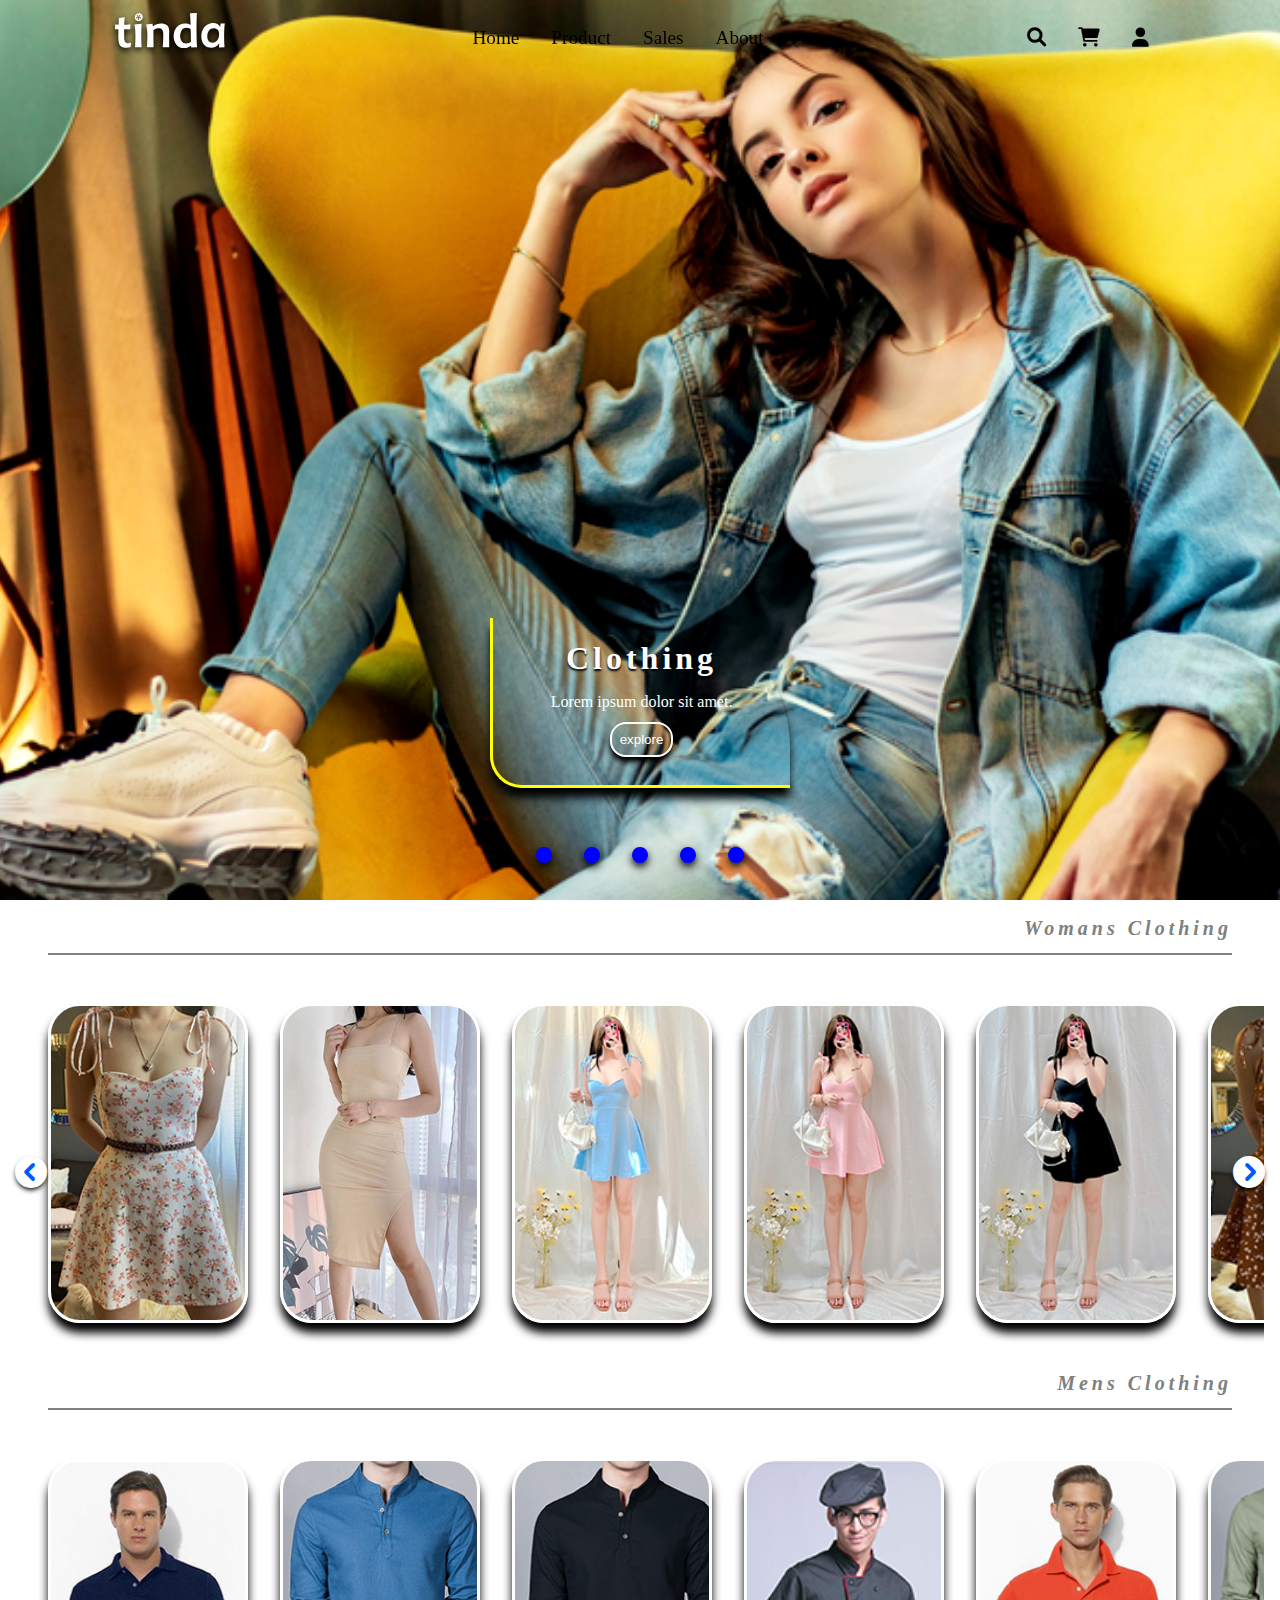
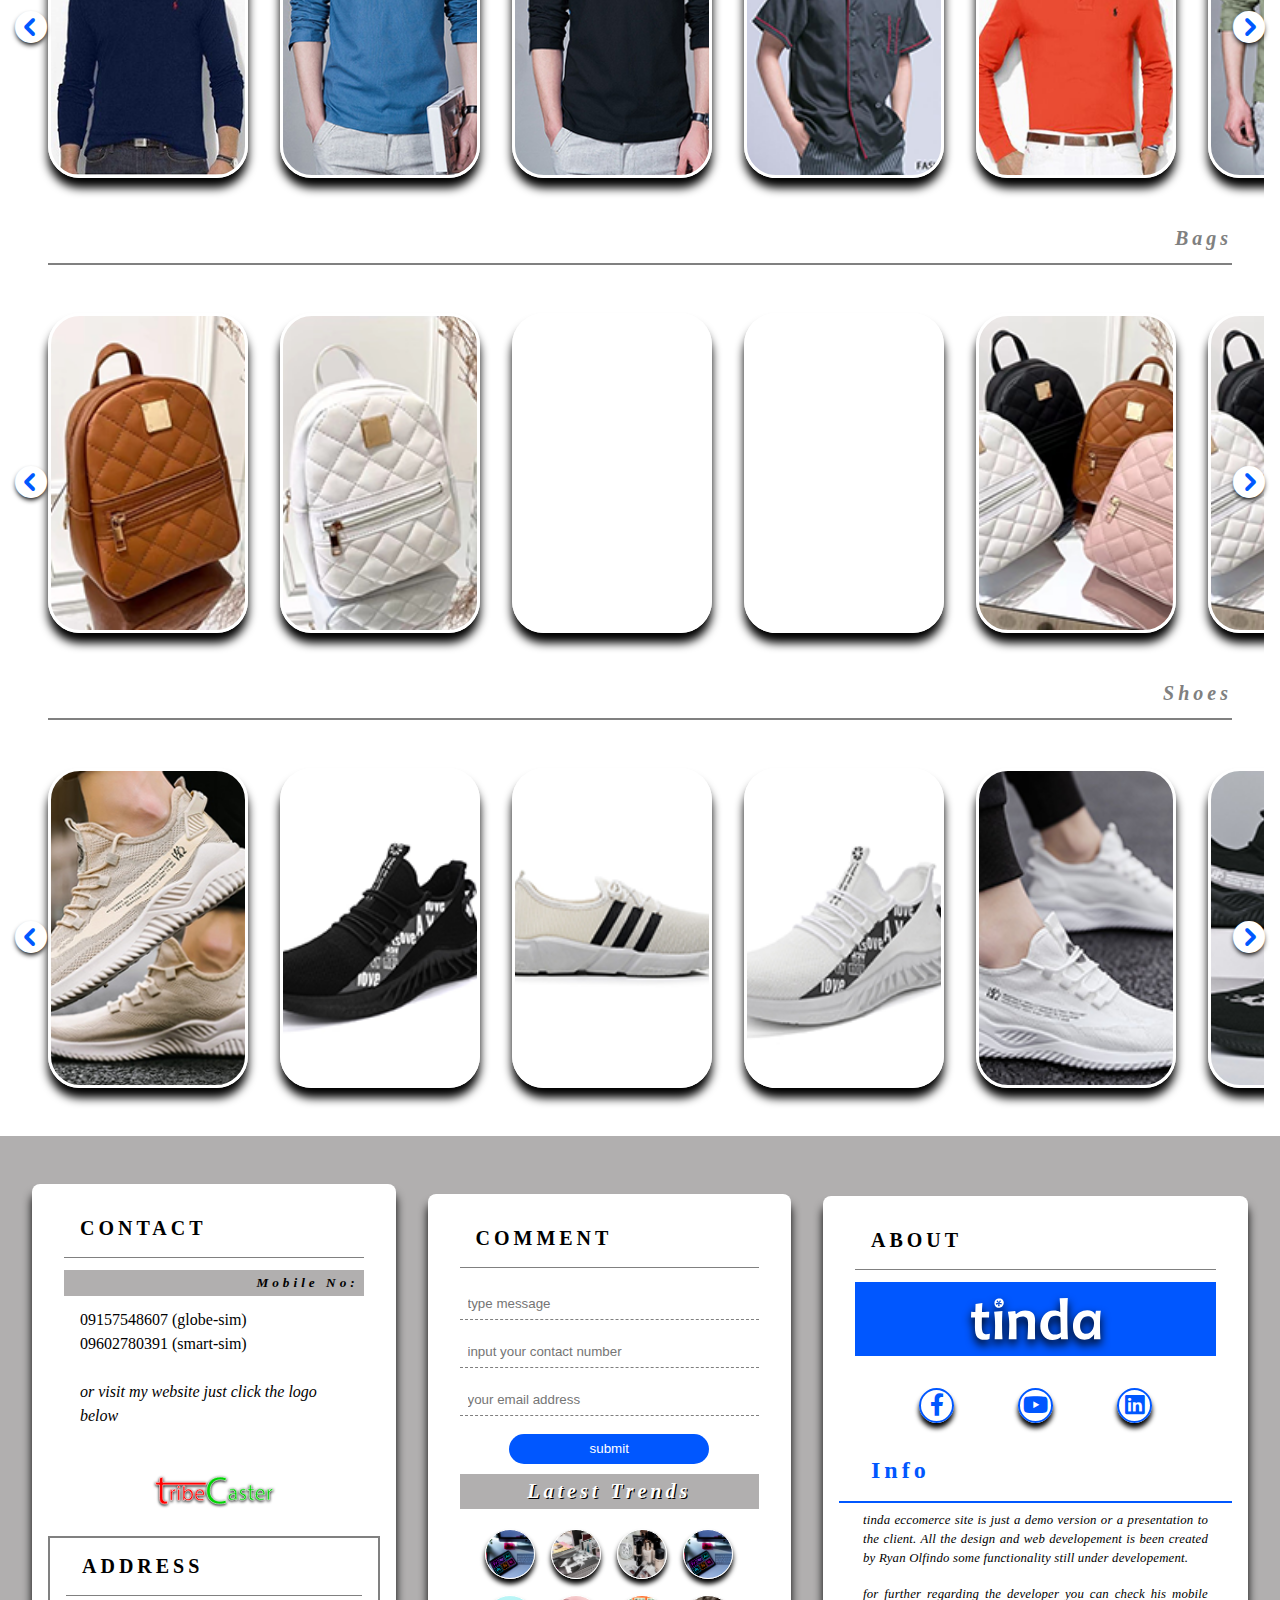
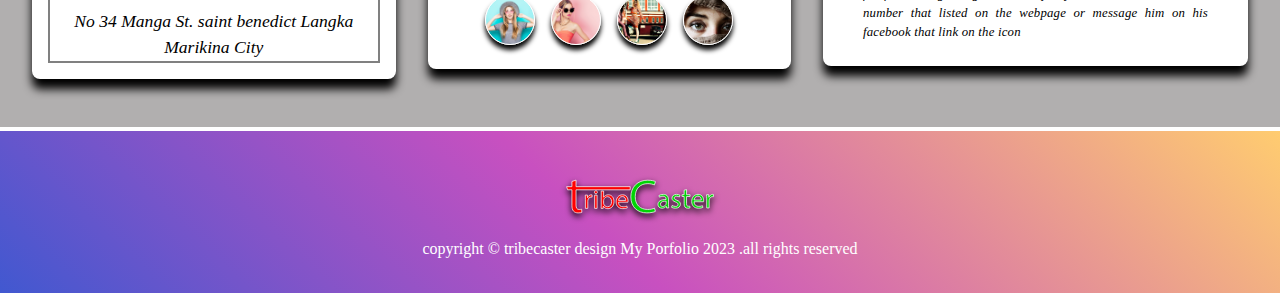
==== product.html @ 4064c998 "add new files" ====
<!DOCTYPE html>
<html lang="en">
<head>
    <meta charset="UTF-8">
    <meta http-equiv="X-UA-Compatible" content="IE=edge">
    <meta name="viewport" content="width=device-width, initial-scale=1.0">
    <title>Document</title>
    <link rel="stylesheet" href="./css/product.css">
    <link rel="stylesheet" href="./css/all.css">

</head>
<body>
        <!-- header -->
        <header id="header">
            <!-- nav -->
            <nav class="nav">
                <div class="nav-container">
                    <div class="nav-menu">
                        <div class="nav-logo">
                            <img src="./images/tinda logo.svg" alt="logo" width="110" class="tinda-logo">
                        </div>
    
                        <div class="nav-toggle">
                            <i class="fa-solid fa-bars"></i>
                        </div>
    
                        <div class="nav-list">
                            <ul class="nav-item">
                                <li class="nav-link">
                                    <a href="index.html " class="link-list">home</a>
                                </li>
                                <li class="nav-link">
                                    <a href="product.html" class="link-list">product</a>
                                </li>
                                <li class="nav-link">
                                    <a href="sales.html" class="link-list">sales</a>
                                </li>
                                <li class="nav-link">
                                    <a href="about.html" class="link-list">about</a>
                                </li>
                            </ul>
                        </div>
    
                        <div class="social-Icon">
                            <ul class="icon-list">
                                <li class="icon-link">
                                    <a href="" class="link-list">
                                        <i class="fa-solid fa-magnifying-glass"></i>
                                    </a>
                                </li>
                                <li class="icon-link">
                                    <a href="cartitem.html" class="link-list">
                                        <i class="fa-solid fa-cart-shopping"></i>
                                    </a>
                                </li>
                                <!-- <li>
                                    <a href="">
                                        <i class="fa-solid fa-bell">
                                    </a>
                                </li> -->
                                <li class="icon-link">
                                    <a href="" class="link-list">
                                        <i class="fa-solid fa-user"></i>
                                    </a>
                                </li>
    
                            </ul>
                        </div>
    
                    </div>
                </div>
            </nav>
            <!--XX nav XX-->
            <!-- header slider -->
            <div class="header-container">
                <div class="header-slide snaps-inline">
                    <!-- <article class="head-box" id="roll1" style="background-image: url(./images/model1.png);">
                        <div class="header-title">
                            <h1>clothing</h1>
                            <span>Lorem ipsum dolor sit amet.</span>
                            <button class="slide-btn">
                                explore
                            </button>
                        </div>
                    </article>
                    
                    <article class="head-box" id="roll2" style="background-image: url(./images/model2.png);">
                        <div class="header-title">
                            <h1>beauty product</h1>
                            <button class="slide-btn">
                                explore
                            </button>
                        </div>
                    </article>
    
                    <article class="head-box" id="roll3" style="background-image: url(./images/model3.png);">
                        <div class="header-title">
                            <h1>beauty product</h1>
                            <button class="slide-btn">
                                explore
                            </button>
                        </div>
                    </article> -->
    
                </div>
    
                <div class="slider-selector">
                    <ul class="button-list">
                       <!-- <li id="roll" data-id="id"><a href="#roll1"><i class="fa-solid fa-circle"></i></a></li> 
                       <li id="roll" ><a href="#roll2"><i class="fa-solid fa-circle"></i></a></li> 
                       <li id="roll" ><a href="#roll3"><i class="fa-solid fa-circle"></i></a></li> 
                       <li id="roll" ><a href="#roll4"><i class="fa-solid fa-circle"></i></a></li>  -->
                    </ul>
                </div>
    
            </div>
            <!--xx header slider xx-->
    
        </header>
        <!--xx header xx-->
        <main>
            <!-- -------modal----------- -->
            <section class="modal-section">
                <div class="modal-container">
                    
                </div>
            </section>

            <!-- xx-------modal-----------xx -->
            <section id="product-section woman">
                <div class="title-category">
                    <h4>womans clothing</h4>
                </div>
            
                <div class="slider-main">
                    <div class="trending-container-product womancontainer">
                  
                    </div>
                    <div class="slide-button">
                        <div class="prev-slide previcon" onclick="prev(this)" type="button" >
                            <i class="fa-solid fa-circle-chevron-left"></i>
                        </div>
                        <div class="next-slide nexticon" onclick="next(this)" type="button" >
                            <i class="fa-solid fa-circle-chevron-right"></i>
                        </div>
                        
                    </div>
                    </div>
            
                </div>
            
            
            </section>
            <section id="product-section mens">
                <div class="title-category">
                    <h4>mens clothing</h4>
                </div>
            
                <div class="slider-main">
                    <div class="trending-container-product mancontainer">
                        
                    </div>
                    <div class="slide-button">
                        <div class="prev-slide previcon" onclick="prev(this)" type="button" >
                            <i class="fa-solid fa-circle-chevron-left"></i>
                        </div>
                        <div class="next-slide nexticon" onclick="next(this)" type="button" >
                            <i class="fa-solid fa-circle-chevron-right"></i>
                        </div>
                        
                    </div>
                    </div>
            
                </div>
            
            
            </section>
            <section id="product-section bag">
                <div class="title-category">
                    <h4>bags</h4>
                </div>
            
                <div class="slider-main">
                    <div class="trending-container-product bagcontainer">
                        
                    </div>
                    <div class="slide-button">
                        <div class="prev-slide previcon" onclick="prev(this)" type="button" >
                            <i class="fa-solid fa-circle-chevron-left"></i>
                        </div>
                        <div class="next-slide nexticon" onclick="next(this)" type="button" >
                            <i class="fa-solid fa-circle-chevron-right"></i>
                        </div>
                        
                    </div>
                    </div>
            
                </div>
            
            
            </section>
            <section id="product-section shoes">
                <div class="title-category">
                    <h4>shoes</h4>
                </div>
            
                <div class="slider-main">
                    <div class="trending-container-product shoecontainer">
                       
                
                    </div>
                    <div class="slide-button">
                        <div class="prev-slide previcon" onclick="prev(this)" type="button" >
                            <i class="fa-solid fa-circle-chevron-left"></i>
                        </div>
                        <div class="next-slide nexticon" onclick="next(this)" type="button" >
                            <i class="fa-solid fa-circle-chevron-right"></i>
                        </div>
                        
                    </div>
                    </div>
            
                </div>
            
            
            </section>
        </main>

        <footer class="footer">
            <div class="footer-container">
                
                <div class="contact-info footer-box">
    
                    <div class="contact-box">
                        <h4>contact</h4>
                        <h5>Mobile No:</h5>
                        <ul class="contact-list">
                            <li class="contact-link">09157548607 (globe-sim)</li>
                            <li class="contact-link">09602780391 (smart-sim)</li>
                        </ul>
                        <span> or visit my website just click the logo below</span>
                        <span class="contact-logo"><a href="#"><img src="./images/tirbecaster new logo.svg" width="120" alt="logo"></a></span>
                    </div>
                    <div class="address-box">
                        <h4>address</h4>
                        <span>
                            No 34 Manga St. saint benedict Langka Marikina City
                        </span>
    
                    </div>
                    
                </div>
                
                <div class="fedds-info footer-box">
    
                    <div class="comment-box">
                        <h4>comment</h4>
                        <form action="" class="comment-form">
                            <input type="text" class="comment-input" placeholder="type message">
                            <input type="text" class="contact-input" placeholder="input your contact number">
                            <input type="text" class="email-input" placeholder="your email address">
                            
    
                            <div class="comment-btn">
                                <button type="submit" class="submit-btn">submit</button>
                            </div>
    
                        </form>
    
                    </div>
    
                    <div class="news-box">
                        <h4>latest trends</h4>
                        
                        <div class="trending-box">
                            <div class="img-trend" style="background-image: url(./images/photoediting.png)">
                                <a href="#"></a>
                            </div>
                            <div class="img-trend" style="background-image: url(./images/magazine.png)">
                                <a href="#"></a>
                            </div>
                            <div class="img-trend" style="background-image: url(./images/labeldesign.png)">
                                <a href="#"></a>
                            </div>
                            <div class="img-trend" style="background-image: url(./images/photoediting.png)">
                                <a href="#"></a>
                            </div>
    
                        </div>
                        <div class="trending-box2">
                            <div class="img-trend" style="background-image: url(./images/model1.png)">
                                <a href="#"></a>
                            </div>
                            <div class="img-trend" style="background-image: url(./images/model2.png)">
                                <a href="#"></a>
                            </div>
                            <div class="img-trend" style="background-image: url(./images/model5.png)">
                                <a href="#"></a>
                            </div>
                            <div class="img-trend" style="background-image: url(./images/model9.png)">
                                <a href="#"></a>
                            </div>
    
                        </div>
    
                    </div>
             
                </div>
    
                <div class="links-info footer-box">
    
                    <div class="about-box">
                        <h4>about</h4>
                        <div class="footer-logo ">
                            <img src="./images/tinda logo.svg" alt="" width="130" class="about-logo">
                        </div>
                        <div class="about-icon-box">
    
                            <ul class="about-icon-list">
                                <li class="about-icon-link"><a href="#"><i class="fa-brands fa-facebook-f"></i></a></li>
                                <li class="about-icon-link"><a href="#"><i class="fa-brands fa-youtube"></i></a></li>
                                <li class="about-icon-link"><a href="#"><i class="fa-brands fa-linkedin"></i></a></li>
                            </ul>
    
                        </div>
                       
                    </div>
                    <div class="about-info">
                        <h3>info</h3>
    
                        <div class="desc-info">
                            <p>
                                tinda eccomerce site is just a demo version or a presentation to the client. All the design and web developement 
                                is been created by Ryan Olfindo some functionality still under developement.
                            </p> 
                            <p>
                                for further regarding the developer you can check his mobile number that listed on the webpage or
                                message him on his facebook that link on the icon 
                            </p>
                            
                        </div>
    
                    </div>
                    
                </div>
    
            </div>
            <div class="dev-footer">
                <div class="dev-logo">
                    <img src="./images/tirbecaster new logo.svg"  class="my-logo"width="150" alt="logo">
    
                </div>
                <div class="dev-note">
                    <span>copyright © tribecaster design My Porfolio 2023 .all rights reserved</span>
                </div>
            </div>
        </footer>

        <script src="./js/product.js"></script>
</body>
</html>
---- css/product.css ----
html {
    scroll-behavior: smooth;
}

*, ::after, ::before {

    padding: 0;
    margin: 0;
    box-sizing: border-box;
  
}

html, body {
    margin: 0% !important;
    padding: 0%;
    box-sizing: border-box;
    overflow-x: hidden;

} 

body {
    font-size: 0.8rem;
    line-height: 1.5;
    font-family: var(--ff-secondary);
}

::-webkit-scrollbar{
    width: 0.9rem;
    height: 0.9rem;

}

::-webkit-scrollbar-track {
   
  background: rgba(255, 255, 255, 0.541);
}


::-webkit-scrollbar-thumb  {
    background: rgba(6, 239, 231, 0.898);
    opacity: 100%;
    border-radius: 10rem;
    transition: all 5s ease-in-out;
}

::-webkit-scrollbar-thumb:hover  {
    opacity: 100%;
    border: 2px solid rgba(6, 239, 231, 0.898);
    background: white;
    border-radius: 4rem;
    transition: all 5s ease-in-out;
}

:root {

         /*---------Linear Gradient-------------*/
        --darklighht: linear-gradient(260deg, rgba(0, 0, 0) 0%,  rgba(0, 0, 5) 35%, rgba(23, 22, 22, 1) 100%);
        --darksky: linear-gradient(45deg, rgba(4,1,43,1) 0%, rgba(13,6,130,1) 50%, rgba(4,1,43,1) 50%);
        --darksky2: linear-gradient(circle, rgba(4,1,43,1) 0%, rgba(13,6,130,1) 30%, rgba(4,1,43,1) 90%);
        --preDark: radial-gradient(circle, rgba(20,20,22,1) 0%, rgba(11,11,11,1) 45%, rgba(1,0,8,1) 100%);
        --darkapple: linear-gradient(315deg, #000000 0%, #1c1a1f 74%);
        --darkapple2: linear-gradient(90deg, rgba(0, 0, 0, 0) 0%, rgba(0, 0, 0, 0.192) 40%, hwb(264 10% 88%) 74%, hwb(264 10% 88%) 100%);
        --cyan: #4158D0;
        --gradeientmegnta: linear-gradient(43deg, #4158D0 0%, #C850C0 46%, #FFCC70 100%);
        --gradeientmegnta3: linear-gradient(43deg, rgba(65, 88, 208, 80%) 0%, rgba(200, 80, 192, 60%) 46%, rgba(255, 204, 112, 80%) 100%);
        --gradeientmegnta2: linear-gradient(-90deg, #4158D0 0%, #C850C0 46%, #FFCC70 100%);

        /*--X-------Linear Gradient-----------X--*/

       /*--------- Color-------------*/
       --darkblue: #04012b;
       --applegreen: #00FF00;
       --dark: #000000;
       --lightDark: #171616;
       --lavander: rgb(90, 20, 160);
       --cyan: #0057FF;
       --lightcyan: rgb(3, 204, 244);
       --lightgray: rgb(210, 206, 206);
   
       /*----X----- Color----------X---*/

         /* letterspacing */
         --transition: all 0.3s linear;
         --spacing: 0.25rem;
         --radius: 0.5rem;
          --light-shadow: 0 5px 15px rgba(0, 0, 0, 0.1);
         --dark-shadow: 0 5px 15px rgba(0, 0, 0, 0.2);
         --max-width: 1170px;
         --fixed-width: 620px;

         --ff-primary: "Roboto", "san-serif";
        --ff-secondary: "Open Sans" "san-serif";

}

/* global style  */
    a {
        text-decoration: none;
       color: black;
    }

    ul {
        list-style: none;
    }

    img :not(.log){
        width: 100%;
    }

    h1, h2, h3, h4,h5 {
        font-family: var(--ff-primary);
        letter-spacing: var(--spacing);
        text-transform: capitalize;
        line-height: 1.25;
        margin-bottom: 0.75rem;
        
    }

    h1 {
        font-size: 2.25rem;
    }

    h2 {
        font-size: 2rem;
    }

    h3 {
        font-size: 1.5rem;
    }

    h4 {
        font-size: 1.25rem;
    }

    body {
        font-size: 1rem;
    }



/*----xx- global style  -xx---*/


header {

    margin: 0;
    padding: 0;
    box-sizing: border-box;
    height: 100%;
    width: 100%;
   
}

.nav {

    margin: 0;
    padding: 0;
    width: 100%;
    min-height: 4rem;
    height: 0;
    position: fixed;
    z-index: 300;
    transition: all 1s ease-in-out;
    overflow: hidden;
}

.fixed-nav {
    background: var(--gradeientmegnta2);
    box-shadow: 0 5px 5px var(--dark);
    border-bottom: 3px solid white;
    transition: all 1s ease-in-out;

}

.show-nav {
    height: 11rem;
    min-height: 0 !important;
    transition: all 1s ease-in-out;
    border-radius: 0rem 0rem 8rem 0rem;
    border-bottom: 4px solid white;
    box-shadow: 0 5px 5px var(--dark);
}

.nav-container {
    width: 100%;
    display: flex;
    align-items: center;
    justify-content: center;
}

.nav-menu {
    width: 100%;
    display: flex;
    align-items: center;
    justify-content: space-around;
    flex-wrap: wrap;
   
}

.nav-logo {
    margin: 0rem;
    padding: 0rem;
    margin-top: -1rem;
    filter: drop-shadow(0 3px 3px var(--dark));
    display: flex;
    align-items: center;
    justify-content: center;
    position: relative;
    flex-wrap: wrap;

}



.nav-toggle {
    color: white;
    top: 0;
    left: 80%;
    position: absolute;
    margin: 0.2rem 1rem;
    padding: 0.6rem;
    font-size: 1.5rem;
    display: none !important;
    justify-content: center;
    align-items: center;
    text-shadow: 0 2px 2px var(--dark);
    
}

.nav-item, .icon-list {
    
    display: flex;
    align-items: center;
    justify-content: center;
    text-align: center;
   
}


.nav-item {
    flex-wrap: wrap;
    flex-direction: row;
   
}

.nav-item .nav-link,  .icon-list .icon-link {
    margin: 0.5rem 1rem;
    font-size: 1.2rem;
    text-transform: capitalize;

}

.link-list a{

    color:black !important;
    font-weight: bolder;
    /* text-shadow: 0 2PX 2PX var(--dark); */
}

.fixed-color {
    color:white !important;
}

.nav-list, .social-Icon {
    margin: 1rem 0rem;
}

/* -----header slide-------- */
.header-container {
    
    width: 100%;
    height: 100vh;
    margin: 0;
    padding: 0;
    box-sizing: border-box;
    
}

.header-slide {
    width: 100%;
    height: 100%;
    max-width: 5000px;
    display: grid;
    grid-auto-flow: column;
    grid-auto-columns: auto;
    overflow-x: scroll;
    scroll-behavior: smooth;

    
}

.header-slide::-webkit-scrollbar {
    display: none;
 
}



.head-box {
    width: 100vw;
    height: 100%;
    background-size: cover;
    background-position: top;
    background-repeat: no-repeat;
    display: flex;
    align-items: end;
    justify-content: center;
    padding: 6rem;
    color: white;
    
}

.effect {

    width: 100%;
    height: 100%;
    display: flex;
    align-items: center;
    justify-content: flex-start;
    transition: all 2s ease-out;
    transform: translateX(-100%);
}



.header-title {
    width: 300px;
    height: 170px;
    margin: 1rem;
    padding: 1rem;
    border-left: 3px solid yellow;
    border-bottom: 3px solid yellow;
    /* background-color: rgba(54, 173, 224, 0.15); */
    display: flex;
    align-items: center;
    justify-content: center;
    flex-direction: column;
    border-radius: 0rem 8rem 0rem 2rem;
    box-shadow: 0 10px 10px var(--dark);
    text-align: center;
    position: relative;
}

.header-title h2 {
    color: white;
    text-shadow: 0 2px 2px var(--dark);
}

.slide-btn {
    margin: 0.5rem;
    padding: 0.5rem;
    border-radius: 1rem;
    border-style: none;
    border: 2px solid white;
    background-color: transparent;
    box-shadow: 0 5px 5px var(--dark);
    color: white;
}

.slider-selector {
    display: flex;
    align-items: last baseline;
    justify-content: center;
    width: 100%;
   
}

.slider-selector ul {
    display: flex;
    margin: 1rem;
    position: absolute;

}

#roll {
    margin: 0.5rem;
    padding: 0.5rem;
    transition: all 1s ease-in-out;
    
}

#roll a {
    color: blue;
    filter: drop-shadow(0 4px 4px var(--dark));
    transition: all 0.5s ease-in-out;
    
}

.id-slide1 {
    transform: translateX(100%);
}

#roll a:hover {
    color: white;
    transition: all 0.5s ease-in-out;
    border: 2px solid white;
    padding: 0.25rem;
    margin: 0rem 3rem;
    border-radius: 5rem;

}

.snaps-inline {
    scroll-snap-type:inline mandatory;
    scroll-padding-inline: -1rem;
    scroll-snap-type: mandatory;

}

.snaps-inline > * {
    scroll-snap-align:start ;
}

/* ---xx--header slide--xx------ */


/* ---------Modal section--------- */
.modal-section, .modal-section2 {
    margin: 0;
    padding: 0;
    box-sizing: border-box;

}

.modal-container {
    width: 100vw;
    height: 100vh;
    display: none;
    align-items: center baseline;
    justify-content: center;
    background-color: rgba(28, 26, 31, 80%);
    position: fixed;
    z-index: 100;
    top: 10%;
    padding: 2rem 0rem;
    transform: translateX(100%);
    visibility: 50%;
    transition: all 2s ease-out;
}


.modal-shoes-container {

    width: 100vw;
    height: 100vh;
    display: none;
    align-items: center baseline;
    justify-content: center;
    background-color: rgba(28, 26, 31, 80%);
    position: fixed;
    z-index: 100;
    top: 10%;
    padding: 2rem 0rem;
    transform: translateX(100%);
    visibility: 50%;
    transition: all 2s ease-out;

}

.show-modal {
    transition: all 2s ease-in;
    display: flex;
    visibility: 100%;
    transform: translateX(0%);
    
}


.modal-box {
    height: 450px;
    width: 500px;
    background-color: var(--darkapple2);
    display: flex;
    align-items: center;
    justify-content: center;
    flex-direction: column;
    box-shadow: 0 10px 10px var(--dark);
    border-radius: 0.5rem;
    position: relative;
    overflow: hidden;
    padding: 0.5rem 0rem;
}


.close-btn{
    height: 40px;
    margin: 1rem 2.5rem;
    display: flex;
    align-items: center;
    justify-content: flex-end;
    font-size: 1.5rem;
    z-index: 200;
    position: absolute;
    top: 0%;
    right: 1%;
    
}

.cart-icon-btn {
    height: 40px;
    margin: 1rem 2.5rem;
    display: flex;
    align-items: center;
    justify-content: flex-end;
    font-size: 1.5rem;
    z-index: 200;
    position: absolute;
    top: 0%;
    left: 1%;
    filter: drop-shadow(0 5px 5px var(--dark));
}




.close-btn i {

    width: 20px;
    height: 20px;
    border-radius: 5rem;
    padding: 0.8rem;
    display: flex;
    align-items: center;
    justify-content: center;
    box-shadow: 0 2px 2px var(--dark);
    border: 2px solid white;
    color: white;
    text-shadow: 0 2px 2px var(--dark);
    font-size: 1.3rem;
    background-color:#0057FF;
}

.cart-icon-btn i {

    width: 30px;
    height: 30px;
    border-radius: 5rem;
    padding: 0.9rem;
    display: flex;
    align-items: center;
    justify-content: center;
    border: 2px solid #0057FF;
    color: #0057FF;
    font-size: 1.2rem;
    background-color: white;
}


.img-box {

    width: 100%;
    height: 450px;
    display: flex;
    align-items: center;
    justify-content: center;
    overflow: hidden;
    transition: all 2s ease-in-out;
    position: absolute;
    
}

.product-img {
    width: 100%;
    height: 100%;
    background-position: top;
    background-size: calc(100%);
    background-repeat: no-repeat;
    overflow: hidden;
    display: flex;
    align-items: center;
    justify-content: center;
    transition: all 2s ease-in-out;
}

.img-box :hover {
    transform: scale(2);
    transition: all 2s ease-in-out;
    position: absolute;
    cursor: zoom-in;
}

.modal-info {
    display: flex;
    align-items: center;
    justify-content: space-around;
    width: 100%;
    padding: 1rem;
}

.modal-info h4 {
    color: yellow;
    text-shadow: 0 2px 2px var(--dark);
    text-transform:uppercase ;
}

.btn-images {
    width: 100%;
    display: flex;
    align-items: center;
    justify-content: space-around;
    top:-2%;
    position: relative;
}

.img-item {
    width: 60px;
    height: 60px;
    box-shadow: 0 4px 4px var(--dark);
    border-radius: 10rem;
    background-size: cover;
    background-position: center;
    background-repeat: no-repeat;
}

.modal-desc {
    width: 100%;
    margin: 1rem 0rem;
    padding: 1rem 0rem;
    display: flex;
    align-items: center;
    color: white;
    justify-content: flex-end;
    flex-direction: column;
    z-index: 100;
    top: 25%;
    position: relative;
    text-align: center;
    background: transparent;
    /* border: 1px solid red; */
}

.modal-desc span {
    margin: 1rem;
    color: var(--dark);
    text-transform: capitalize;
    font-weight: bolder;
    font-size: 1.5rem;
}

.cart-btn {
    display: flex;
    align-items: center;
    justify-content: center;
    font-size: 1.2rem;
    margin: 1rem;
    padding: 0.2rem;
    text-align: center;
    background-color: transparent;
    top: -5%;
    position: relative;
    
}

.add-cart {
    width: 150px;
    height: 30px;
    display: flex;
    align-items: center;
    justify-content: center;
    color:white;
    border: 1px solid white;
    box-shadow: 0 5px 5px var(--dark);
    border-radius: 3rem;
    background: #0057FF;
}

.warning-already-added {
    background: white;
    color:#0057FF;
    border: 1px solid #0057FF;
}

.alert-box {
    width: 100%;
    height: 40px;
    background: red;
    padding: 1rem;
    z-index: 300;
    display: flex;
    align-items: center;
    justify-content: center;
    transform: translateX(-100%);
    transition: all 1s ease-in-out;
    opacity: 0;
    box-shadow: 0 5px 5px rgb(28, 2, 2);
}

.alert-box span {
    color: white;
    font-size: 1rem;
}
 
.show-alert {
    transform: translateX(0%);
    transition: all 1s ease-in-out;
    opacity: 100%;
}
   


/* ---xx------Modal section------xx--- */


/* ---------product slider------------- */
#product-section {

    background-image: url(../images/abract.svg);
    width: 100%;
    height: 100%;
    background-size: cover;
    background-position:bottom;
    background-repeat: no-repeat;

}

.trending-container-product {

    display: grid;
    grid-auto-flow: column;
    grid-auto-columns: 25;
    overflow-x: auto;
    height: 100%;
    margin: 1rem;
    scroll-behavior: smooth;
    padding: 1rem;

    
}

.trending-container-product::-webkit-scrollbar-track {
   display: none;
}

.trending-container-product::-webkit-scrollbar-thumb {
    display: none;
}

.slider-box {
    width: 200px;
    min-height: 320px;
    margin: 1rem;
    display: flex;
    justify-content: center;
    align-items: center;
    background-position: center;
    background-size: cover;
    background-repeat: no-repeat;
    border-radius: 2rem;
    border: 3px solid white;
    box-shadow: 0 10px 10px var(--dark);
    flex-direction: column;
    align-items: center;
    overflow: hidden;
    transition: 1s all ease-in-out;
    scroll-behavior: auto;
    color: white;
   
}

/*-------------button slider--------------*/
.slide-button {
    display: flex;
    justify-content: space-between;
    flex-direction: row;
    width: 100%;
    color: white;
    font-size: 2rem;
    align-items: center !important;
    position: absolute;
    margin-top: -18%;
}

 .next-slide, .prev-slide {
    margin: 1rem;
    border: 4px solid transparent;
    border-radius: 10rem;
    align-items: center;
    height: 30px;
    width: 30px;
    justify-content: center;
    display: flex;
    background-color:#0057FF;
    box-shadow: 0 3px 5px var(--dark);
    transition: 1s all ease-out;

}



.show-btn {
    visibility: visible !important;
}

.prev-slide :hover , .next-slide :hover {

   transform: scale(1.2);
   transition: 0.5s all ease-in-out;
   border-radius: 10rem;
   border: 2px solid transparent;
   box-shadow: 0 10px 10px var(--dark);
 
}

.hide-scroll {

    visibility: hidden;
}

.title-category {
    text-align: right;
    margin: 1rem 3rem;
    color: gray;
    font-style: italic;
    border-bottom: 2px solid gray;
}

.bg-overlay {
    background: var(--gradeientmegnta3);
    width: 100%;
    height: 100%;
    display: flex;
    align-items: center;
    justify-content: flex-end;
    flex-direction: column;
    padding: 3rem 0rem;
    transform: translateY(-100%);
    transition: all 1s ease-in-out;
    background-blend-mode:hue;
    border-radius: 10rem;
}

.slider-box:hover .bg-overlay{
    transform: translateY(0%);
    transition: all 1s ease-in-out;
    border-radius: 0rem;
}

.card-title {

    display: flex;
    align-items: center;
    justify-content: center;
    flex-direction: column;
    text-shadow: 0 3px 3px var(--dark);
    text-align: center;
    padding: 1rem;
}

.more-info {
    display: flex;
    width: 100%;
    align-items: center;
    justify-content: space-around;
}

.button-icon {
    padding: 0.5rem;
    border-radius: 10rem;
    border: 2px solid white;
    box-shadow: 0 4px 5px var(--dark);
    text-shadow: 0 2px 2px var(--dark);
    color: white;
    font-size: 1.2rem;
    text-transform: capitalize;
    font-weight: bold;
    text-align: center;
    display: flex;
    align-items: center;
    justify-content: center;
    width: 50px;
    height: 50px;
    z-index: 200;
}

.button-icon:hover {
    color: #0057FF;
    cursor: pointer;
}

.add-icon {
    font-size: 1.3rem;
    padding: 0.5rem;
    border: 2px solid white;
    border-radius: 10rem;
    width: 50px;
    height: 50px;
    flex-direction: column;
    color: white;
    box-shadow: 0 4px 5px var(--dark);
    z-index: 200;
}

.add-icon:hover {

    transition: all 0.5s ease-in-out;
    cursor: pointer;
    color: #0057FF;
    background: white;

}


.add-icon:hover .add-list {
    display: flex;
    transition: all 1s ease-in-out;
    cursor: pointer;
}

.add-list {
    display: none;
    font-size: 1.1rem;
    width: 70px;
    text-align: center;
    display: none;
    align-items: center;
    justify-content: center;
    margin: 1rem -1rem;
    color: white;
    transition: all 1s ease-in-out;


}

.cart-list-btn {
    z-index: 300;
}



/*-----X--------button slider-------X-------*/


/* ----xx-----product slider------xx------- */



/*---xx----- sales ads section ---xx---*/

/* footer */
.footer {
        
    margin: 0;
    padding: 0;
    box-sizing: border-box;
    width: 100%;
    height: 100%;
    display: flex;
    align-items: center;
    justify-content: center;
    flex-direction: column;
    overflow: hidden;
}

.footer-container {
    width: 100%;
    height: 100%;
    display: flex;
    align-items: center;
    justify-content: space-around;
    flex-direction: row;
    background: #b1afaf;
    padding: 2rem 1rem;

}

.footer-box {

    width: 100%;
    height: 100%;
    display: flex;
    align-items: center;
    justify-content: top; 
    flex-direction: column;
    margin: 1rem;
    padding: 1rem;
    background: white;
    border-radius: 0.5rem;
    box-shadow: 0 10px 10px var(--dark);
}

.contact-box, .comment-box , .about-box {

    width: 100%;
    height: 100%;
    display: flex;
    align-items: center;
    justify-content: flex-start;
    flex-direction: column;
    padding: 0rem 1rem;
    position: relative;
    
}

.contact-box h4 , .comment-box h4 , .about-box h4 {
    text-transform: uppercase;
    width: 100%;
    padding: 1rem;
    border-bottom: 1.5px solid gray;
}

.contact-box h5 {
    text-align: right;
    width: 100%;
    font-style:italic;
    font-weight: bolder;
    background: #b1afaf;
    padding: 0.3rem;
}

.contact-box span {
    width: 100%;
    display: flex;
    align-items: center;
    justify-content: center;
    padding: 1rem;
    margin: 0.5rem;
    font-style: italic;
}

.contact-logo {
    filter: drop-shadow(0 1.5px 1.5px var(--dark));
}

.contact-list {
    width: 100%;
    display: flex;
    align-items: first baseline;
    justify-content: flex-start;
    flex-direction: column;
    text-align: left;
    padding: 0rem 1rem;
}

.address-box  {
    width: 100%;
    height: 100%;
    border: 2px solid gray;
    padding: 0rem 1rem;
}

.address-box h4 {
    text-transform: uppercase;
    width: 100%;
    padding: 1rem;
    border-bottom: 1.5px solid gray;

}

.address-box span {
    text-align: center;
    font-style: italic;
    font-size: 1.1rem;
    display: flex;
    align-items: center;
    justify-content: center;
}

.news-box {
    width: 100%;
    height: 100%;
    padding: 0rem 1rem;
    text-align: center;
    display: flex;
    align-items: center;
    justify-content: center;
    flex-direction: column;
}

.news-box h4 {
    text-align: center;
    width: 100%;
    font-style:italic;
    font-weight: bolder;
    background: #b1afaf;
    padding: 0.3rem;
    color: white;
    text-shadow: 1.3px 1.3px var(--dark);

}

.comment-form {
    width: 100%;
    height: 100%;
    display: flex;
    align-items: center;
    justify-content: center;
    flex-direction: column;
}

.comment-input, .contact-input, .email-input {

    width: 100%;
    height: 100%;
    margin: 0.5rem 0rem;
    padding: 0.5rem;
    border-style: none;
    border-bottom: 1.2px solid gray;
    border-bottom-style: dashed;
}

.comment-btn {
    width: 100%;
    height: 50px;
    display: flex;
    align-items: center;
    justify-content: center;
    padding: 1rem;

}

.submit-btn {
    width: 200px;
    height: 30px;
    background-color: var(--cyan);
    border-style: none;
    border-radius: 1rem;
    color: white;
}

.trending-box, .trending-box2 {
    display: flex;
    align-items: center;
    justify-content: center;
    width: 100%;

}

.img-trend {
    width: 50px;
    height: 50px;
    background-size: cover;
    background-position: center;
    background-repeat: no-repeat;
    margin: 0.5rem;
    border-radius: 10rem;
    box-shadow: 0 5px 5px var(--dark);
    border: 1.5px solid white;
}



.about-logo {

    filter: drop-shadow(0 5px 5px var(--dark));
}

.about-icon-list {
    display: flex;
    align-items: center;
    justify-content: center;
    margin: 2rem;

}

.about-icon-link {
    margin: 0rem 2rem;
    padding: 0.5rem;
    width: 35px;
    height: 35px;
    display: flex;
    align-items: center;
    justify-content: center;
    border-radius: 5rem;
    box-shadow: 0 5px 5px var(--dark);
    border: 2px solid var(--cyan);
}

.about-icon-link i {
    display: flex;
    align-items: center;
    justify-content: center;
    font-size: 1.4rem;
    color: #0057FF;
}

.about-info h3 {
    color: #0057FF;
    margin: 0rem 2rem;
    padding-bottom: 1rem;
}

.desc-info {
    width: 100%;
    height: 100%;
    border-top: 2px solid var(--cyan);
    padding: 0rem 1rem;
    display: flex;
    align-items: center;
    justify-content: flex-start;
    flex-direction: column;
    font-size: 0.8rem;
    letter-spacing: 0.2px;
    overflow: hidden;
    
}


.desc-info p {
    padding: 0.5rem;
    font-style: italic;
    text-align: justify;
}

.dev-footer {
    width: 100%;
    height: 100%;
    max-height: 300px;
    display: flex;
    align-items: center;
    justify-content: center;
    flex-direction: column;
    background: var(--gradeientmegnta);
    border-top: 4px solid white;
    color: white;
    text-align: center;
    font-size: 1rem;
    padding: 2rem;
}

.my-logo {

    filter: drop-shadow(0 3px 3px var(--dark));
    margin: 1rem;
}

.footer-logo {
    display: flex;
    align-items: center;
    justify-content: center;
    background: #0057FF;
    width: 100%;
    padding: 1rem;
}

/* ----xx---------footer --------xx----*/

/* meadia query */

@media screen and (max-width: 1280px) {

    .modal-container {

        top: 8%;
  
    }

    .modal-desc {
        width: 100%;
        height: 50%;
        margin: 1rem 0rem;
        display: flex;
        align-items: center;
        color: white;
        justify-content: center;
        flex-direction: column;
        z-index: 100;
        top: 13%;
        position: relative;
        text-align: center;
        background: transparent;
        
    }

}

/* max width 1024 */
@media screen and (max-width: 1024px) {

    /* modal */
    .modal-container {

        top: 10%;
  
    }

    .modal-box {
        height: 420px;
        width: 500px;
        background-color: white;
        display: flex;
        align-items: first baseline;
        justify-content: center;
        flex-direction: column;
        box-shadow: 0 10px 10px var(--dark);
        border-radius: 0.5rem;
        position: relative;
        overflow: hidden;
    }

    .modal-desc {
        width: 100%;
        height: 50%;
        margin: 1rem 0rem;
        display: flex;
        align-items: center;
        color: white;
        justify-content: center;
        flex-direction: column;
        z-index: 100;
        top: 15%;
        position: relative;
        text-align: center;
        background: transparent;
        
    }
    
    /* gallery section */
    .gallery-card {
        width: 150px;
        height: 250px;
        margin: 1rem 0.2rem;
        padding: 2rem;

    
    }

}

/*---xx--- max width 914 ---xx-----*/

/* max width 1024 */
@media screen and (max-width: 914px) {


    .modal-container {

        top: 5%;

    }

    .modal-desc {
        width: 100%;
        height: 50%;
        margin: 1rem 0rem;
        display: flex;
        align-items: center;
        color: white;
        justify-content: center;
        flex-direction: column;
        z-index: 100;
        top: 12%;
        position: relative;
        text-align: center;
        background: transparent;
        
    }
    
    /* gallery section */
    .gallery-card {
        width: 180px;
        height: 250px;
        margin: 1rem 0.5rem;
        padding: 2rem;

    
    }

}

/*---xx--- max width 450 ---xx-----*/

@media screen and (max-width: 820px) {

    .footer-container {
        flex-direction: column;
    }


    .footer {
        height: 100%;
    }
}


/* max width 1024 */
@media screen and (max-width: 414px) {



    /* NAV MENU */

    .nav {
        min-height: 4rem;

    }

    .nav-toggle {
        display: block !important;

    }

    .nav-logo {
        margin: 0.5rem;
    }

    .nav-list, .social-Icon {
        margin: 0.5rem 0rem;
    }
    

    .modal-container {

        top: 5%;
 
    }
    
    .modal-box {
        height: 420px;
        width: 500px;
        background-color: white;
        display: flex;
        align-items: center;
        justify-content: center;
        flex-direction: column;
        box-shadow: 0 10px 10px var(--dark);
        border-radius: 0.5rem;
        position: relative;
        overflow: hidden;
    }
    .product-img {
        width: 100%;
        height: 100%;
        background-position: top;
        background-size: cover;
        background-repeat: no-repeat;
        overflow: hidden;
        display: flex;
        align-items: center;
        justify-content: center;
        transition: all 2s ease-in-out;
    }

    /* gallery section */

    .product-links {
        margin: 0rem 1rem;
    }

    .link-items {
        margin: 0.5rem 1.2rem;
        font-size: 0.7rem;
        visibility: hidden;
        display: none;
        align-items: center;
        justify-content: center;
    }

    .women h4 {
        justify-content: center;
        left: 0%;

    }

    .mens h4 {
        justify-content: center;
        right: 0% !important;

    }

    .gallery-card {
        width: 150px;
        height: 250px;
        margin: 1rem 0.2rem;
        padding: 2rem;

    
    }

    
    .footer-container {
        flex-direction: column;
    }

    .footer {
        height: 100%;
    }

    .dev-footer {
        height: 110vh;
        justify-content: flex-start;

    }

}

/*---xx--- max width 450 ---xx-----*/
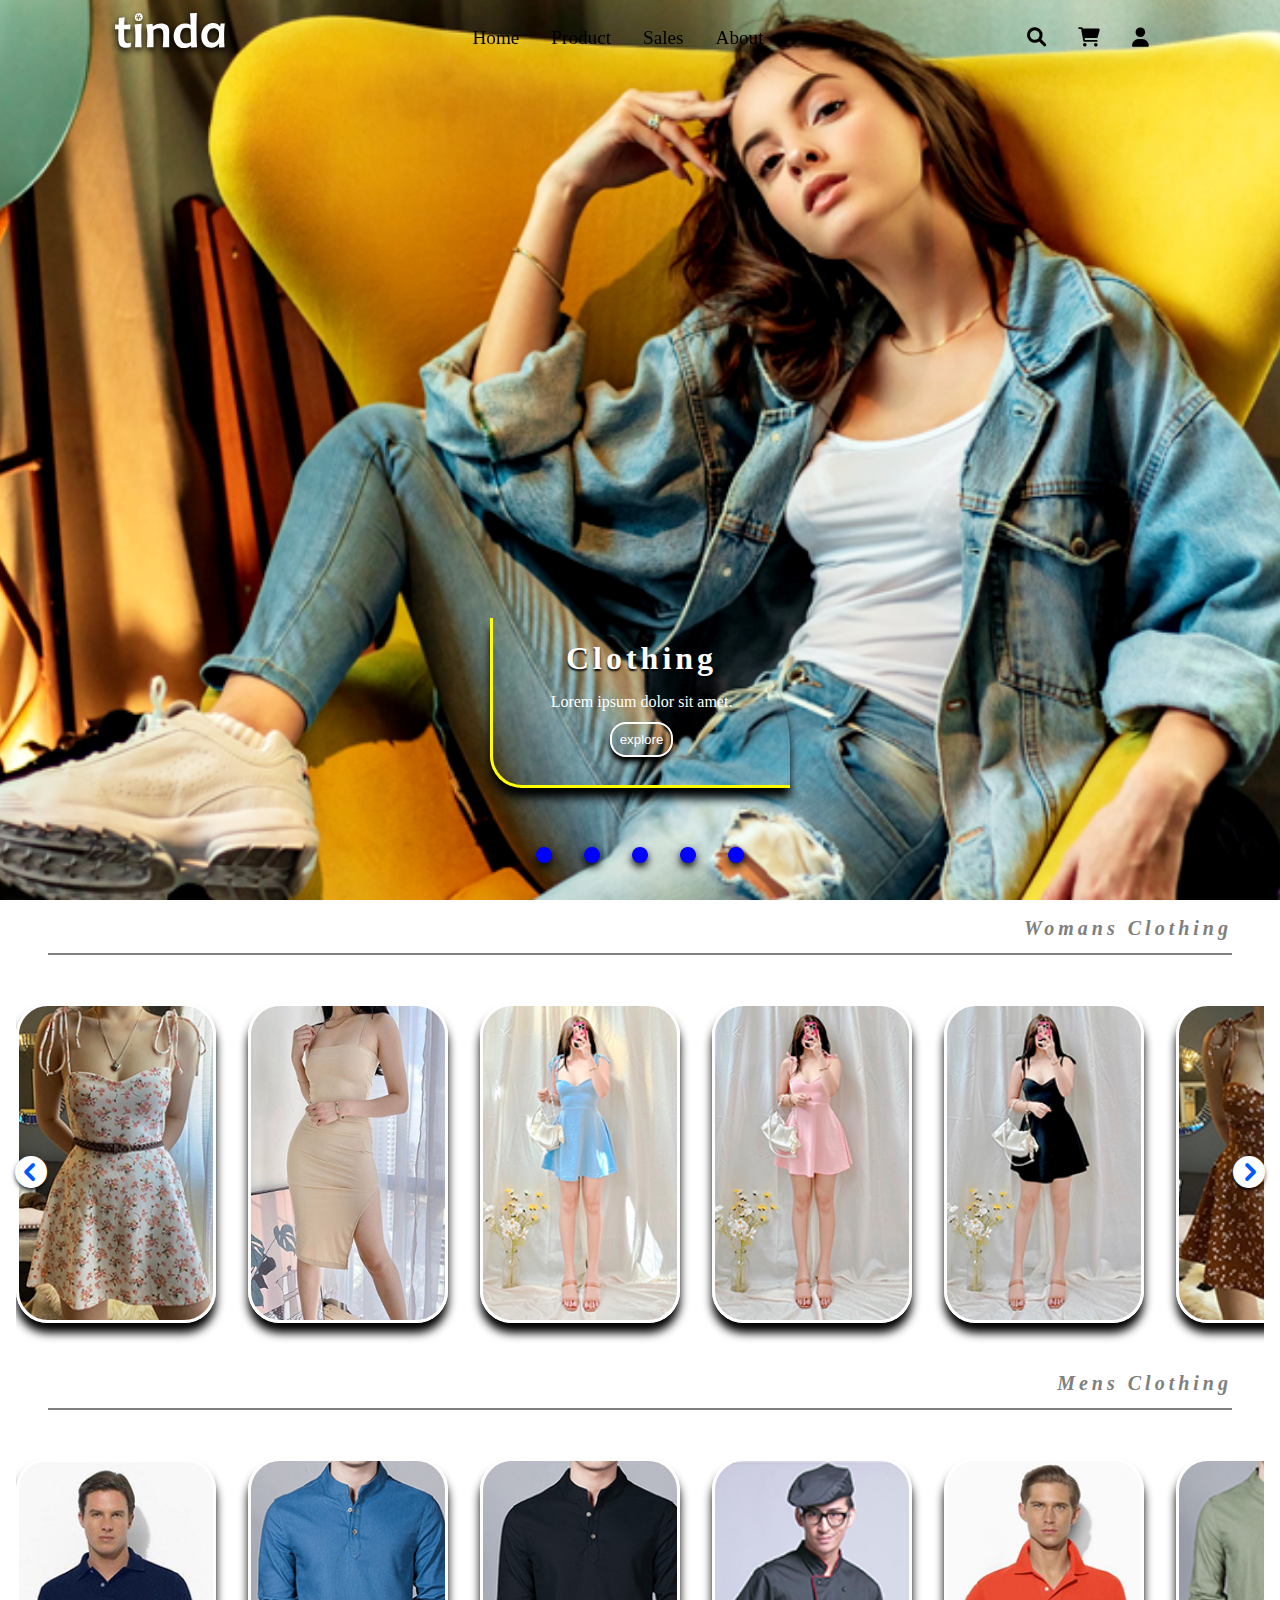
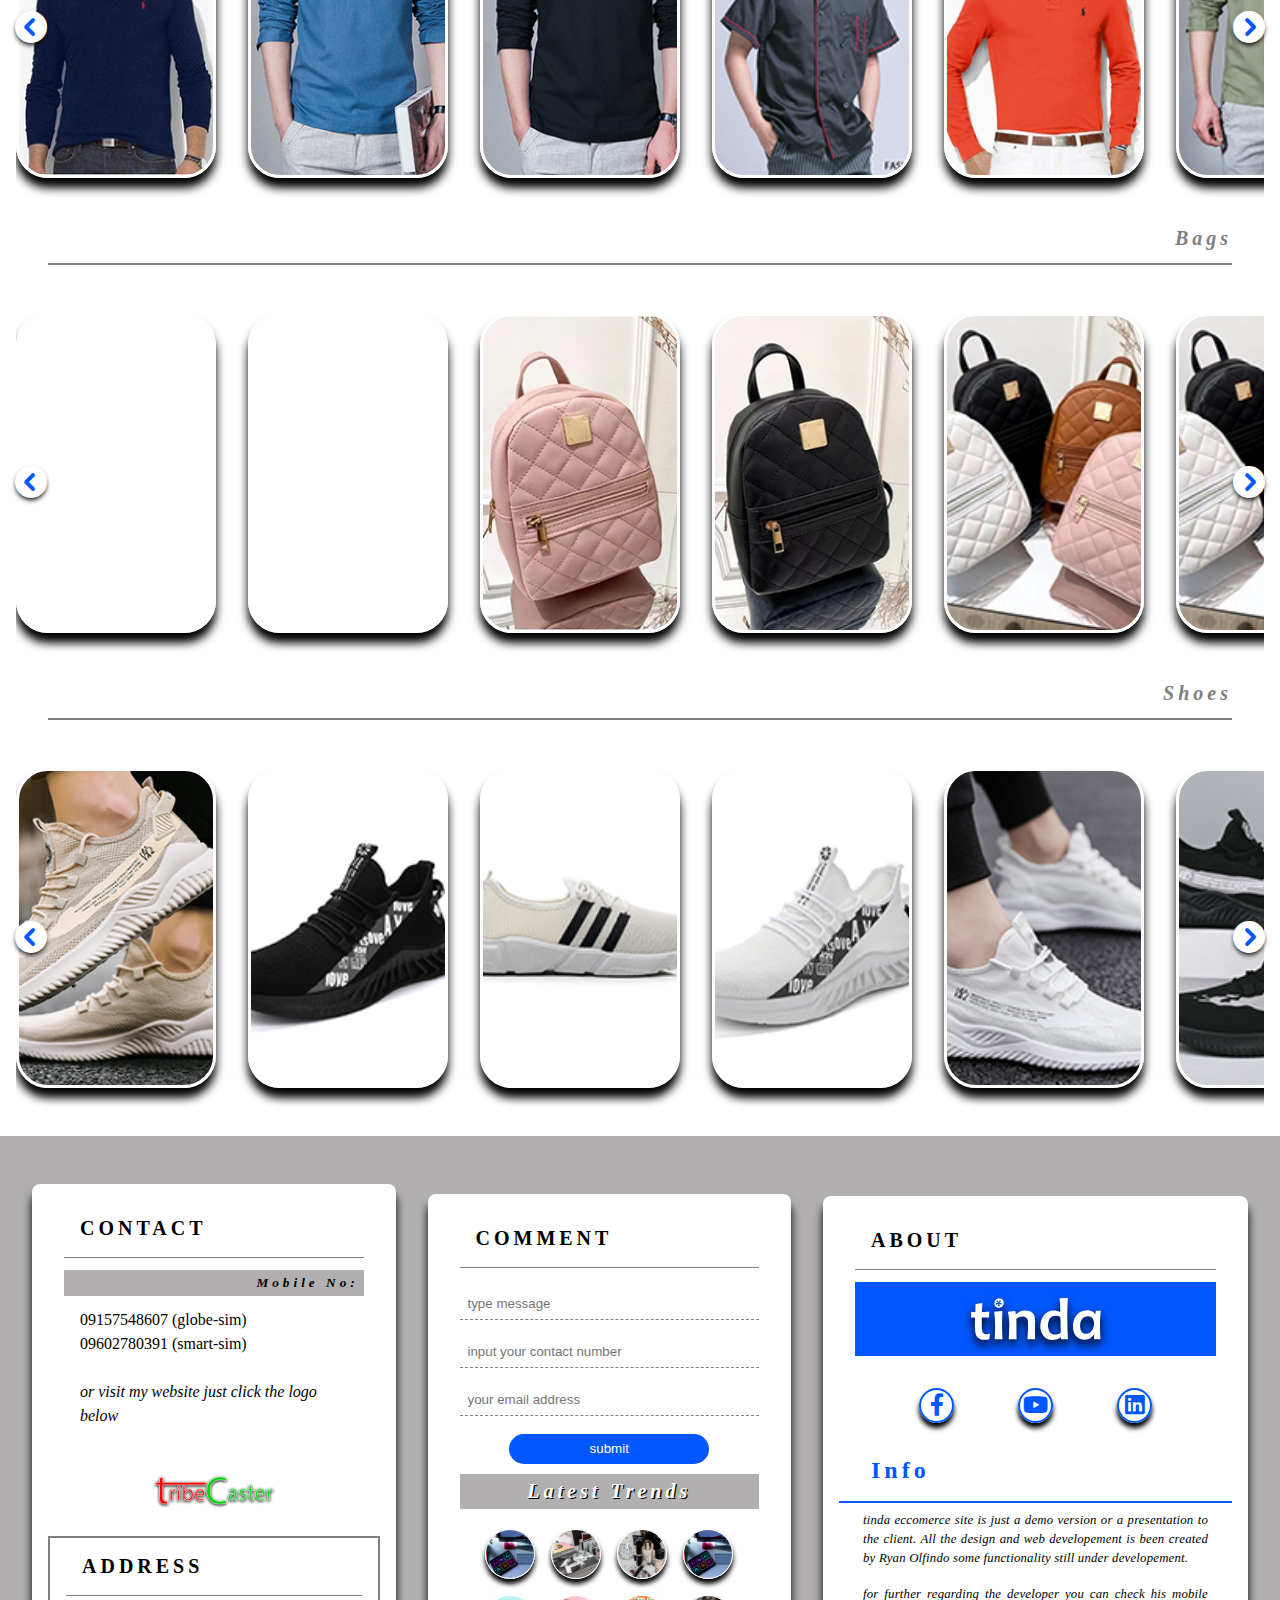
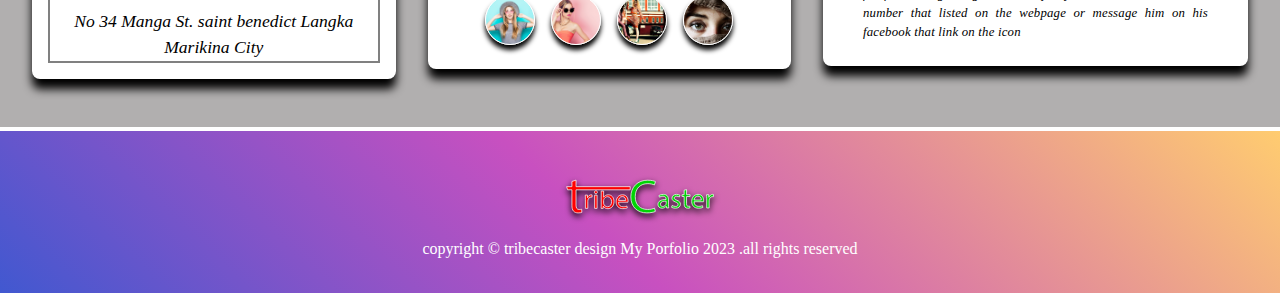
==== commit 69fb40bf: "update files" ====
--- a/product.html
+++ b/product.html
@@ -133,7 +133,7 @@
                 </div>
             
                 <div class="slider-main">
-                    <div class="trending-container-product womancontainer">
+                    <div class="trending-container-product womancontainer snaps-inline">
                   
                     </div>
                     <div class="slide-button">
@@ -157,7 +157,7 @@
                 </div>
             
                 <div class="slider-main">
-                    <div class="trending-container-product mancontainer">
+                    <div class="trending-container-product mancontainer snaps-inline">
                         
                     </div>
                     <div class="slide-button">
@@ -181,7 +181,7 @@
                 </div>
             
                 <div class="slider-main">
-                    <div class="trending-container-product bagcontainer">
+                    <div class="trending-container-product bagcontainer snaps-inline">
                         
                     </div>
                     <div class="slide-button">
@@ -205,7 +205,7 @@
                 </div>
             
                 <div class="slider-main">
-                    <div class="trending-container-product shoecontainer">
+                    <div class="trending-container-product shoecontainer snaps-inline">
                        
                 
                     </div>
